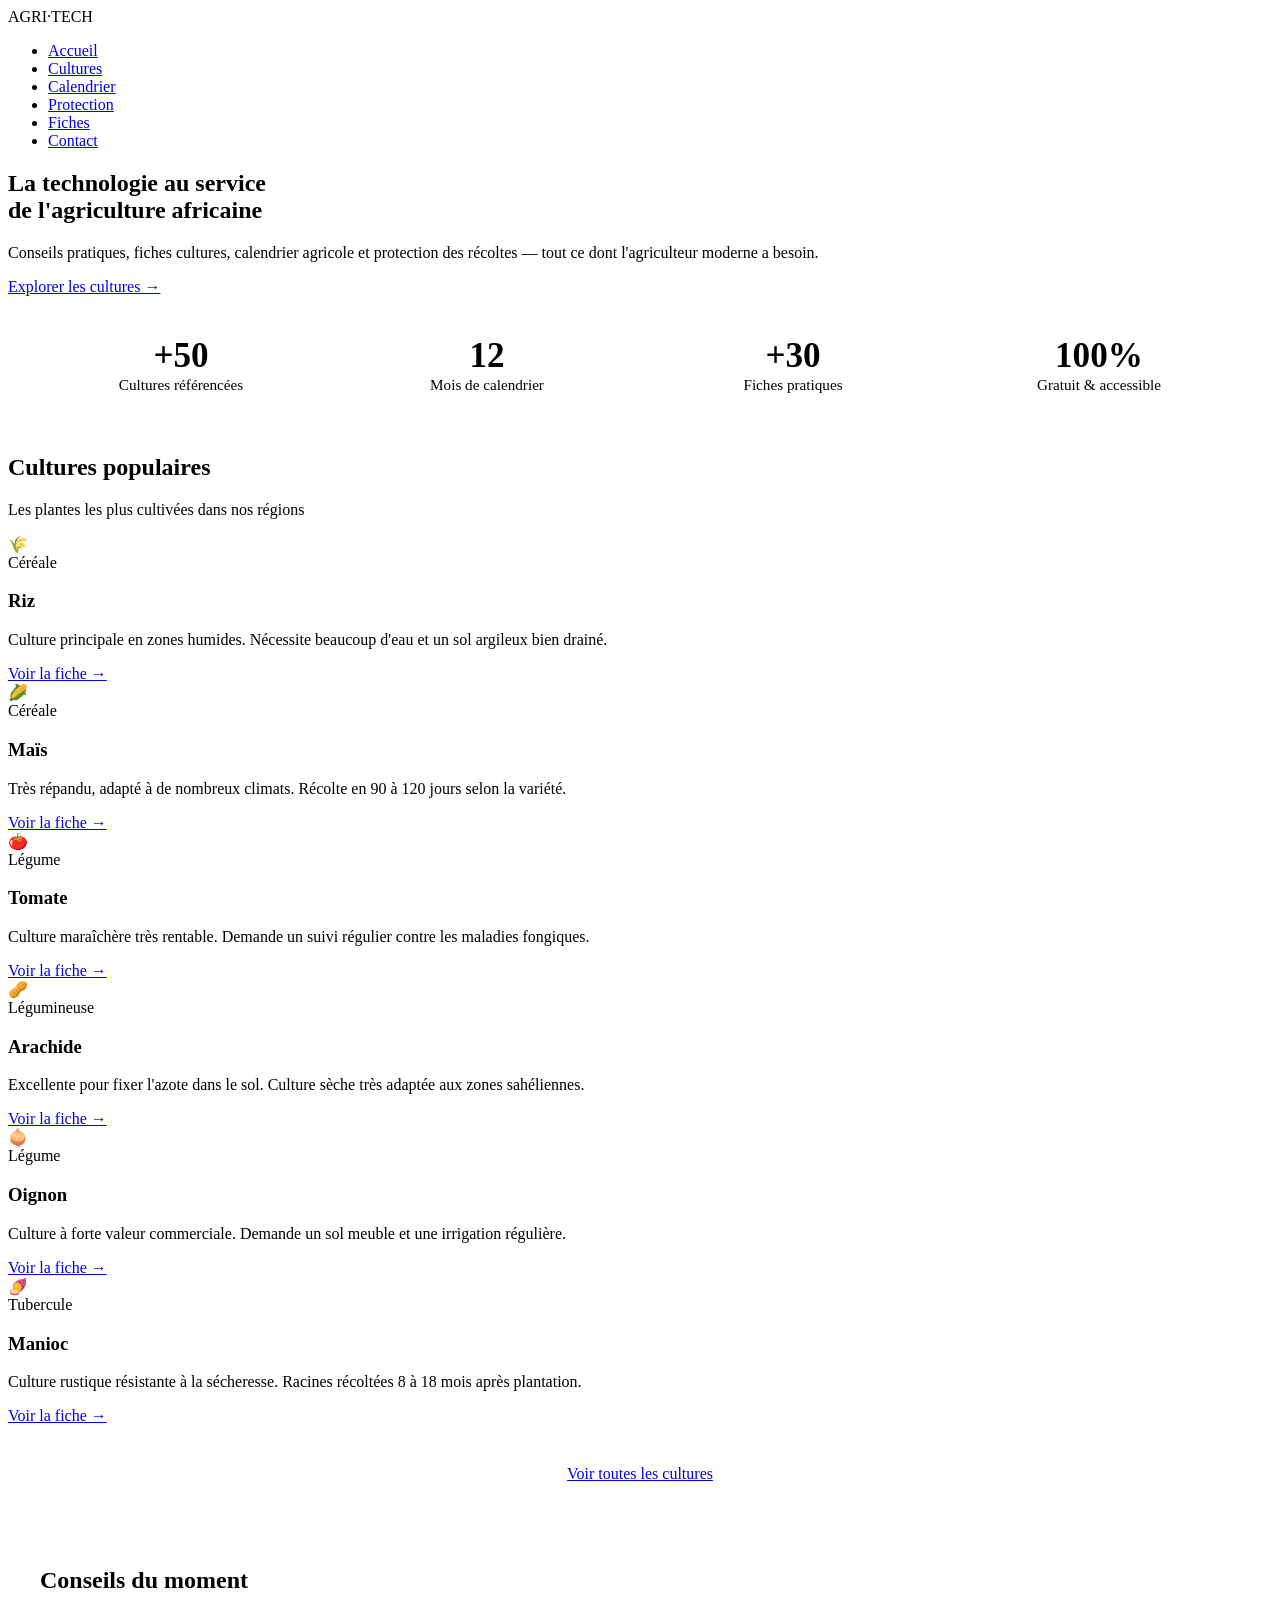
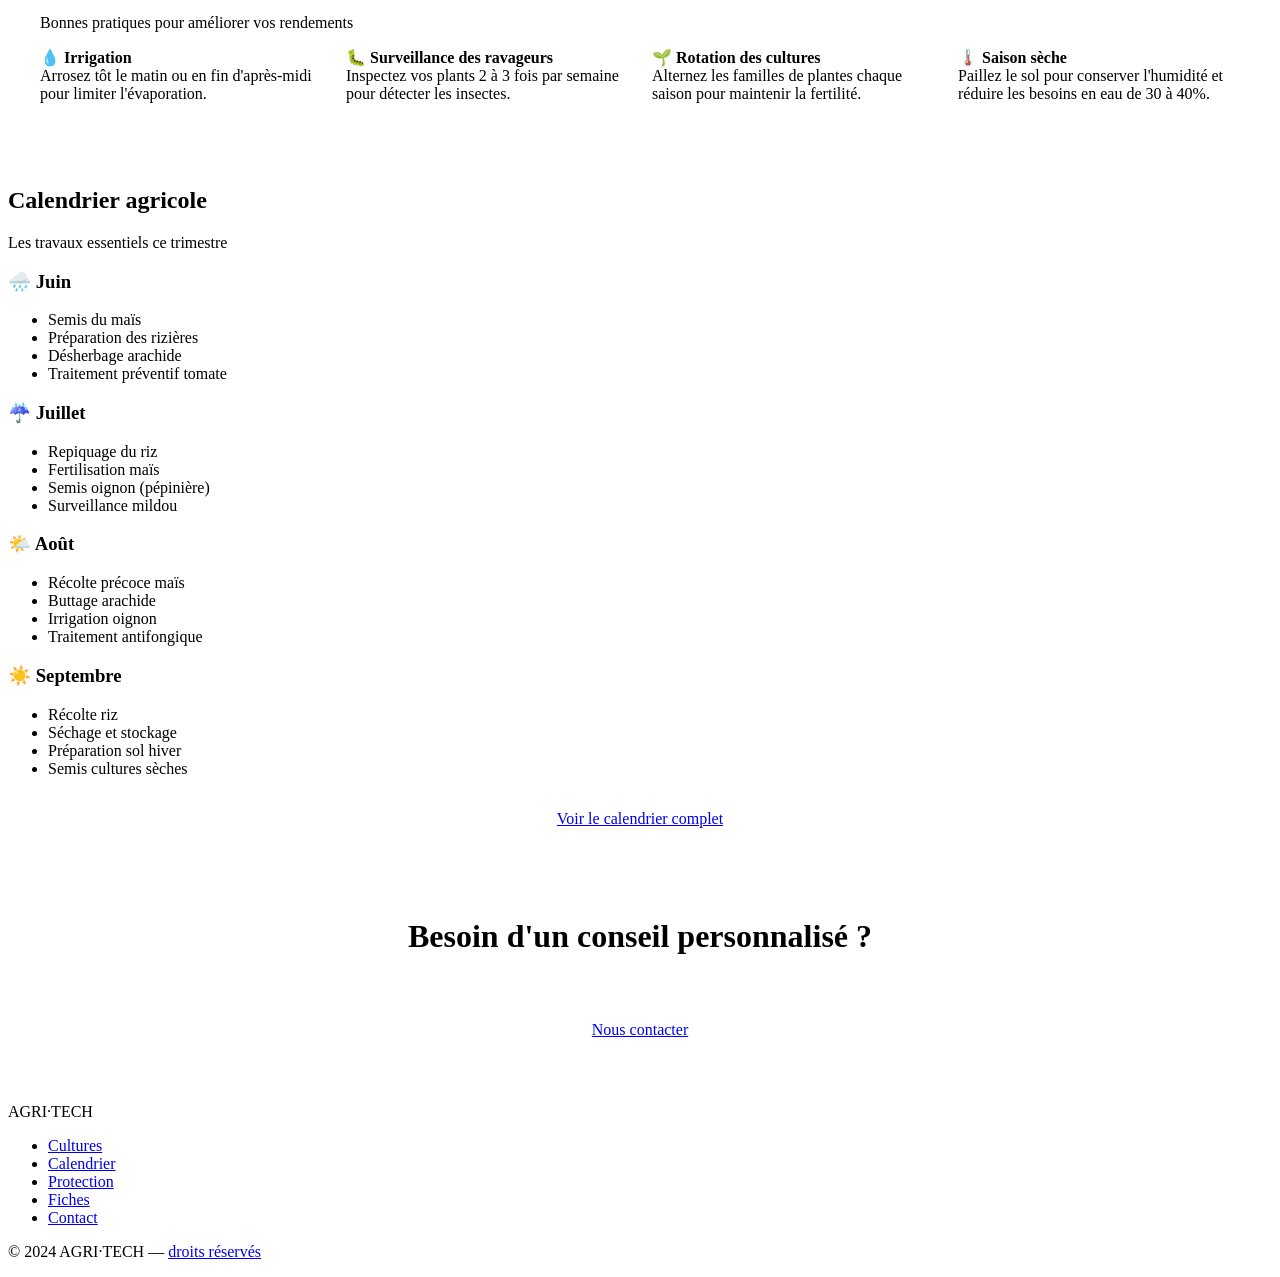
==== index.html @ 3f3b49d8 "Add files via upload" ====
<!DOCTYPE html>
<html lang="fr">
<head>
  <meta charset="UTF-8" />
  <meta name="viewport" content="width=device-width, initial-scale=1.0"/>
  <title>AGRI·TECH — Cultures, conseils et calendrier agricole</title>
  <link rel="stylesheet" href="css/style.css" />
</head>
<body>

  <!-- NAVBAR -->
  <nav class="navbar">
    <div class="logo">AGRI<span>·TECH</span></div>
    <ul class="nav-links">
      <li><a href="index.html" class="active">Accueil</a></li>
      <li><a href="cultures.html">Cultures</a></li>
      <li><a href="calendrier.html">Calendrier</a></li>
      <li><a href="protection.html">Protection</a></li>
      <li><a href="fiches.html">Fiches</a></li>
      
      <li><a href="contact.html">Contact</a></li>
    </ul>
    <div class="nav-toggle" onclick="toggleMenu()">
      <span></span><span></span><span></span>
    </div>
  </nav>

  <!-- HERO -->
  <section class="hero">
    <h1>La technologie au service<br><span>de l'agriculture africaine</span></h1>
    <p>Conseils pratiques, fiches cultures, calendrier agricole et protection des récoltes — tout ce dont l'agriculteur moderne a besoin.</p>
    <a href="cultures.html" class="btn-hero">Explorer les cultures →</a>
  </section>

  <!-- STATISTIQUES -->
  <section style="background: var(--blanc); padding: 2.5rem 2rem;">
    <div style="max-width:1200px; margin:0 auto; display:grid; grid-template-columns: repeat(auto-fit, minmax(180px,1fr)); gap:1.5rem; text-align:center;">
      <div>
        <div style="font-size:2.2rem; font-weight:800; color:var(--vert-moyen);">+50</div>
        <div style="color:var(--gris-texte); font-size:0.95rem;">Cultures référencées</div>
      </div>
      <div>
        <div style="font-size:2.2rem; font-weight:800; color:var(--vert-moyen);">12</div>
        <div style="color:var(--gris-texte); font-size:0.95rem;">Mois de calendrier</div>
      </div>
      <div>
        <div style="font-size:2.2rem; font-weight:800; color:var(--vert-moyen);">+30</div>
        <div style="color:var(--gris-texte); font-size:0.95rem;">Fiches pratiques</div>
      </div>
      <div>
        <div style="font-size:2.2rem; font-weight:800; color:var(--vert-moyen);">100%</div>
        <div style="color:var(--gris-texte); font-size:0.95rem;">Gratuit & accessible</div>
      </div>
    </div>
  </section>

  <!-- CULTURES POPULAIRES -->
  <section class="section">
    <h2 class="section-title">Cultures populaires</h2>
    <p class="section-subtitle">Les plantes les plus cultivées dans nos régions</p>
    <div class="cards-grid">
      <div class="card">
        <div class="card-img">🌾</div>
        <div class="card-body">
          <span class="card-tag">Céréale</span>
          <h3>Riz</h3>
          <p>Culture principale en zones humides. Nécessite beaucoup d'eau et un sol argileux bien drainé.</p>
          <a href="fiches.html" class="card-link">Voir la fiche →</a>
        </div>
      </div>
      <div class="card">
        <div class="card-img">🌽</div>
        <div class="card-body">
          <span class="card-tag">Céréale</span>
          <h3>Maïs</h3>
          <p>Très répandu, adapté à de nombreux climats. Récolte en 90 à 120 jours selon la variété.</p>
          <a href="fiches.html" class="card-link">Voir la fiche →</a>
        </div>
      </div>
      <div class="card">
        <div class="card-img">🍅</div>
        <div class="card-body">
          <span class="card-tag">Légume</span>
          <h3>Tomate</h3>
          <p>Culture maraîchère très rentable. Demande un suivi régulier contre les maladies fongiques.</p>
          <a href="fiches.html" class="card-link">Voir la fiche →</a>
        </div>
      </div>
      <div class="card">
        <div class="card-img">🥜</div>
        <div class="card-body">
          <span class="card-tag">Légumineuse</span>
          <h3>Arachide</h3>
          <p>Excellente pour fixer l'azote dans le sol. Culture sèche très adaptée aux zones sahéliennes.</p>
          <a href="fiches.html" class="card-link">Voir la fiche →</a>
        </div>
      </div>
      <div class="card">
        <div class="card-img">🧅</div>
        <div class="card-body">
          <span class="card-tag">Légume</span>
          <h3>Oignon</h3>
          <p>Culture à forte valeur commerciale. Demande un sol meuble et une irrigation régulière.</p>
          <a href="fiches.html" class="card-link">Voir la fiche →</a>
        </div>
      </div>
      <div class="card">
        <div class="card-img">🍠</div>
        <div class="card-body">
          <span class="card-tag">Tubercule</span>
          <h3>Manioc</h3>
          <p>Culture rustique résistante à la sécheresse. Racines récoltées 8 à 18 mois après plantation.</p>
          <a href="fiches.html" class="card-link">Voir la fiche →</a>
        </div>
      </div>
    </div>
    <div style="text-align:center; margin-top:2.5rem;">
      <a href="cultures.html" class="btn btn-primary">Voir toutes les cultures</a>
    </div>
  </section>

  <!-- CONSEILS -->
  <section style="background: var(--vert-pale); padding: 4rem 2rem;">
    <div style="max-width:1200px; margin:0 auto;">
      <h2 class="section-title">Conseils du moment</h2>
      <p class="section-subtitle">Bonnes pratiques pour améliorer vos rendements</p>
      <div style="display:grid; grid-template-columns: repeat(auto-fit, minmax(280px,1fr)); gap:1.5rem;">
        <div class="info-box"><strong>💧 Irrigation</strong><br>Arrosez tôt le matin ou en fin d'après-midi pour limiter l'évaporation.</div>
        <div class="info-box"><strong>🐛 Surveillance des ravageurs</strong><br>Inspectez vos plants 2 à 3 fois par semaine pour détecter les insectes.</div>
        <div class="info-box"><strong>🌱 Rotation des cultures</strong><br>Alternez les familles de plantes chaque saison pour maintenir la fertilité.</div>
        <div class="info-box"><strong>🌡️ Saison sèche</strong><br>Paillez le sol pour conserver l'humidité et réduire les besoins en eau de 30 à 40%.</div>
      </div>
    </div>
  </section>

  <!-- CALENDRIER APERÇU -->
  <section class="section">
    <h2 class="section-title">Calendrier agricole</h2>
    <p class="section-subtitle">Les travaux essentiels ce trimestre</p>
    <div class="calendrier-grid">
      <div class="mois-card"><h3>🌧️ Juin</h3><ul><li>Semis du maïs</li><li>Préparation des rizières</li><li>Désherbage arachide</li><li>Traitement préventif tomate</li></ul></div>
      <div class="mois-card"><h3>☔ Juillet</h3><ul><li>Repiquage du riz</li><li>Fertilisation maïs</li><li>Semis oignon (pépinière)</li><li>Surveillance mildou</li></ul></div>
      <div class="mois-card"><h3>🌤️ Août</h3><ul><li>Récolte précoce maïs</li><li>Buttage arachide</li><li>Irrigation oignon</li><li>Traitement antifongique</li></ul></div>
      <div class="mois-card"><h3>☀️ Septembre</h3><ul><li>Récolte riz</li><li>Séchage et stockage</li><li>Préparation sol hiver</li><li>Semis cultures sèches</li></ul></div>
    </div>
    <div style="text-align:center; margin-top:2rem;">
      <a href="calendrier.html" class="btn btn-outline">Voir le calendrier complet</a>
    </div>
  </section>

  <!-- CTA -->
  <section style="background: var(--vert-fonce); color:var(--blanc); text-align:center; padding:4rem 2rem;">
    <h2 style="font-size:2rem; margin-bottom:1rem;">Besoin d'un conseil personnalisé ?</h2>
    <p style="max-width:500px; margin:0 auto 2rem; color:rgba(255,255,255,0.8);">Notre équipe répond à toutes vos questions agricoles.</p>
    <a href="contact.html" class="btn-hero">Nous contacter</a>
  </section>

  <!-- FOOTER -->
  <footer>
    <div class="footer-logo">AGRI<span>·TECH</span></div>
    <ul class="footer-links">
      <li><a href="cultures.html">Cultures</a></li>
      <li><a href="calendrier.html">Calendrier</a></li>
      <li><a href="protection.html">Protection</a></li>
      <li><a href="fiches.html">Fiches</a></li>
      
      <li><a href="contact.html">Contact</a></li>
    </ul>
   <p>© 2024 AGRI·TECH — <a href="https://portfolio-website-lime-iota-41.vercel.app/">  droits réservés  </p></a>
  </footer>

  <script src="js/main.js"></script>
</body>
</html>
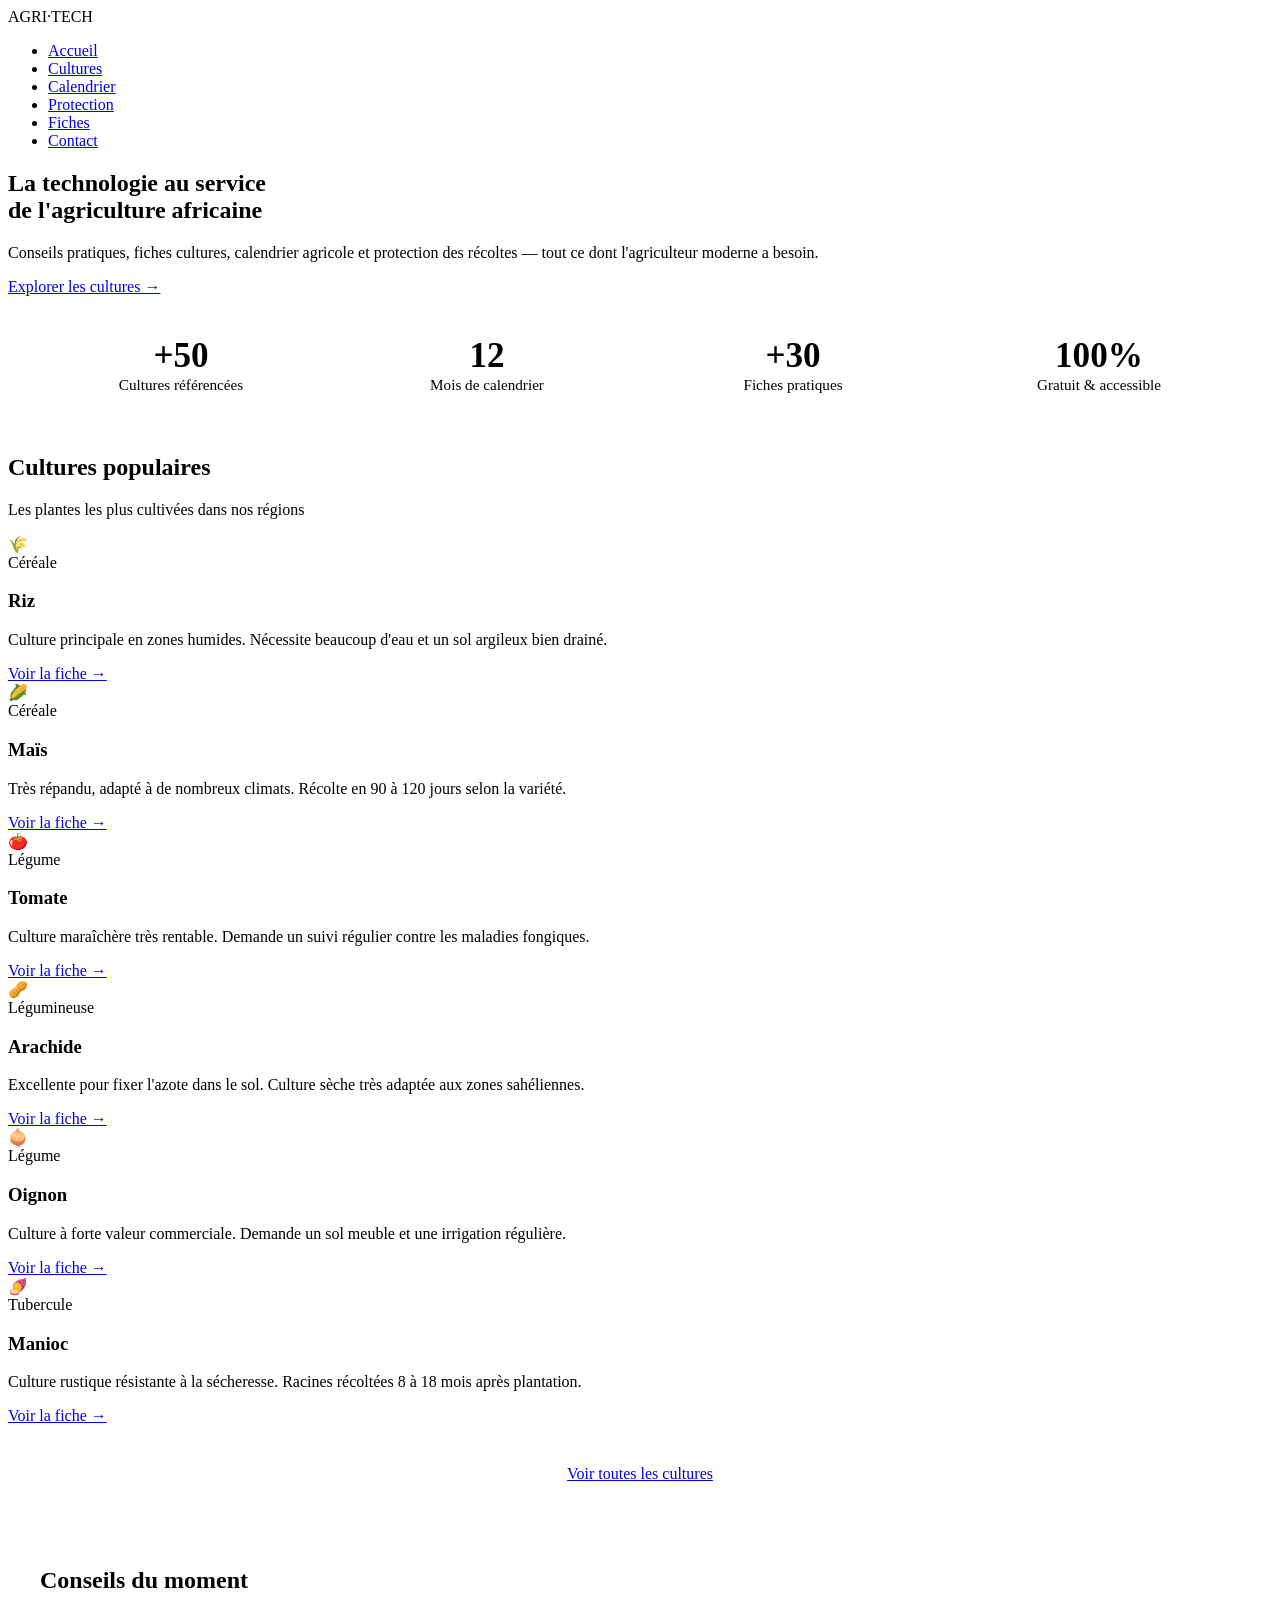
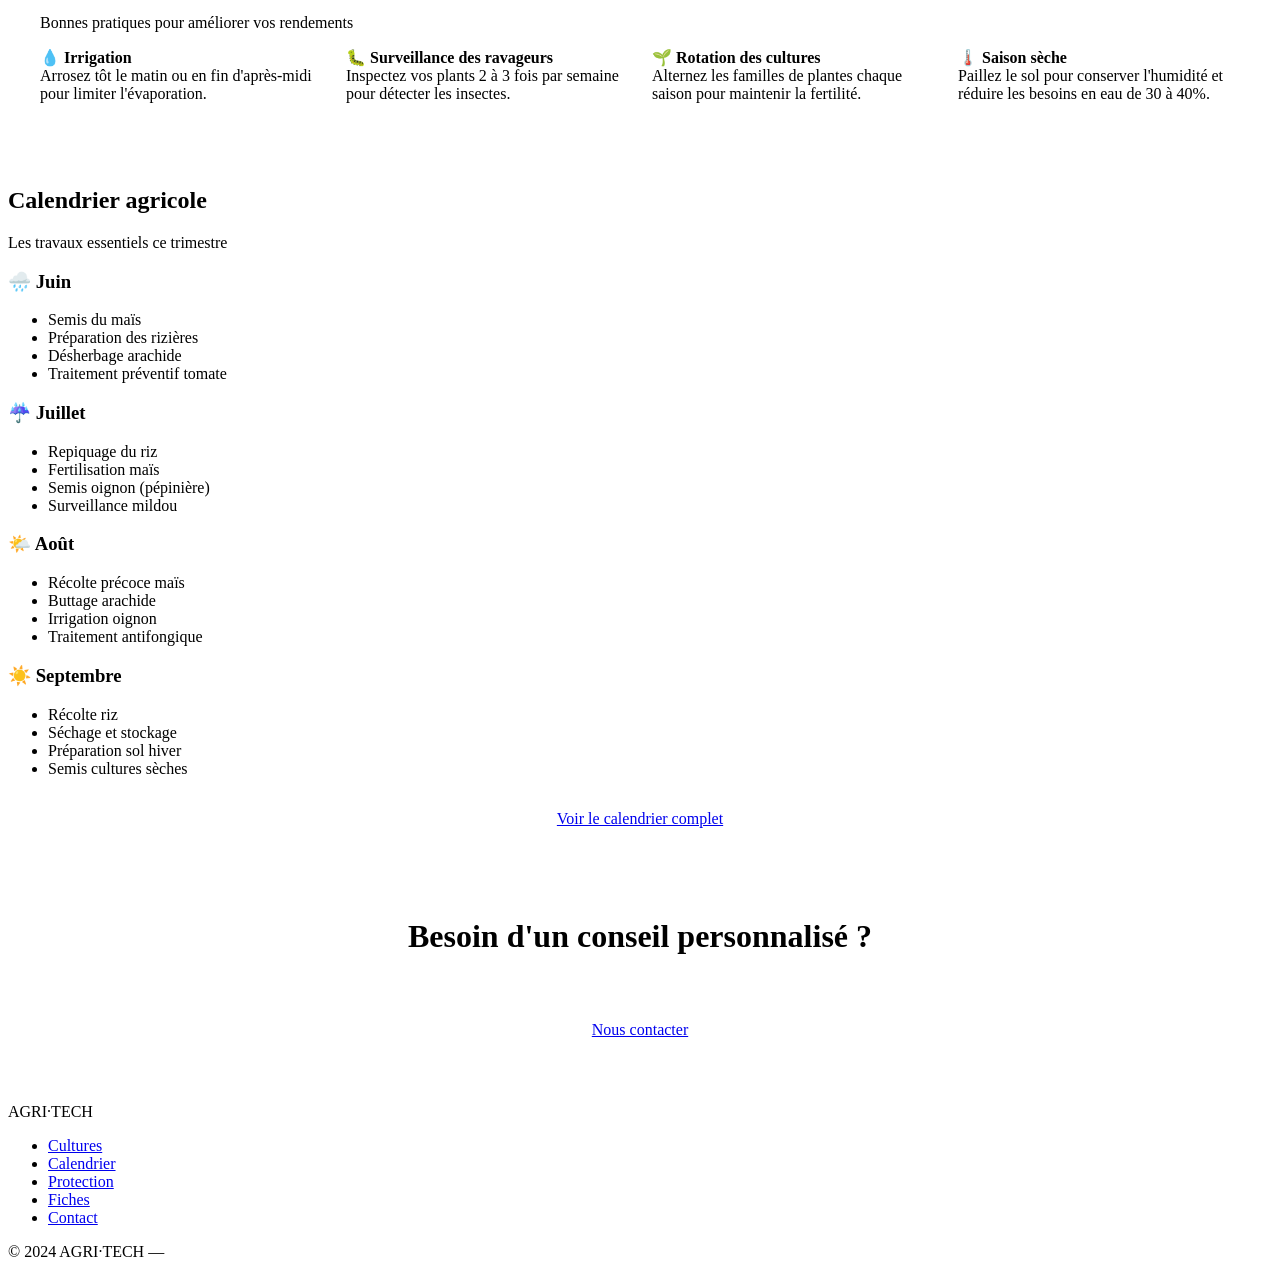
==== commit eff5e7fa: "Update index.html" ====
--- a/index.html
+++ b/index.html
@@ -166,9 +166,9 @@
       
       <li><a href="contact.html">Contact</a></li>
     </ul>
-   <p>© 2024 AGRI·TECH — <a href="https://portfolio-website-lime-iota-41.vercel.app/">  droits réservés  </p></a>
+   <p>© 2024 AGRI·TECH — <a href="https://portfoli  droits réservés  </p></a>
   </footer>
 
   <script src="js/main.js"></script>
 </body>
-</html>+</html>
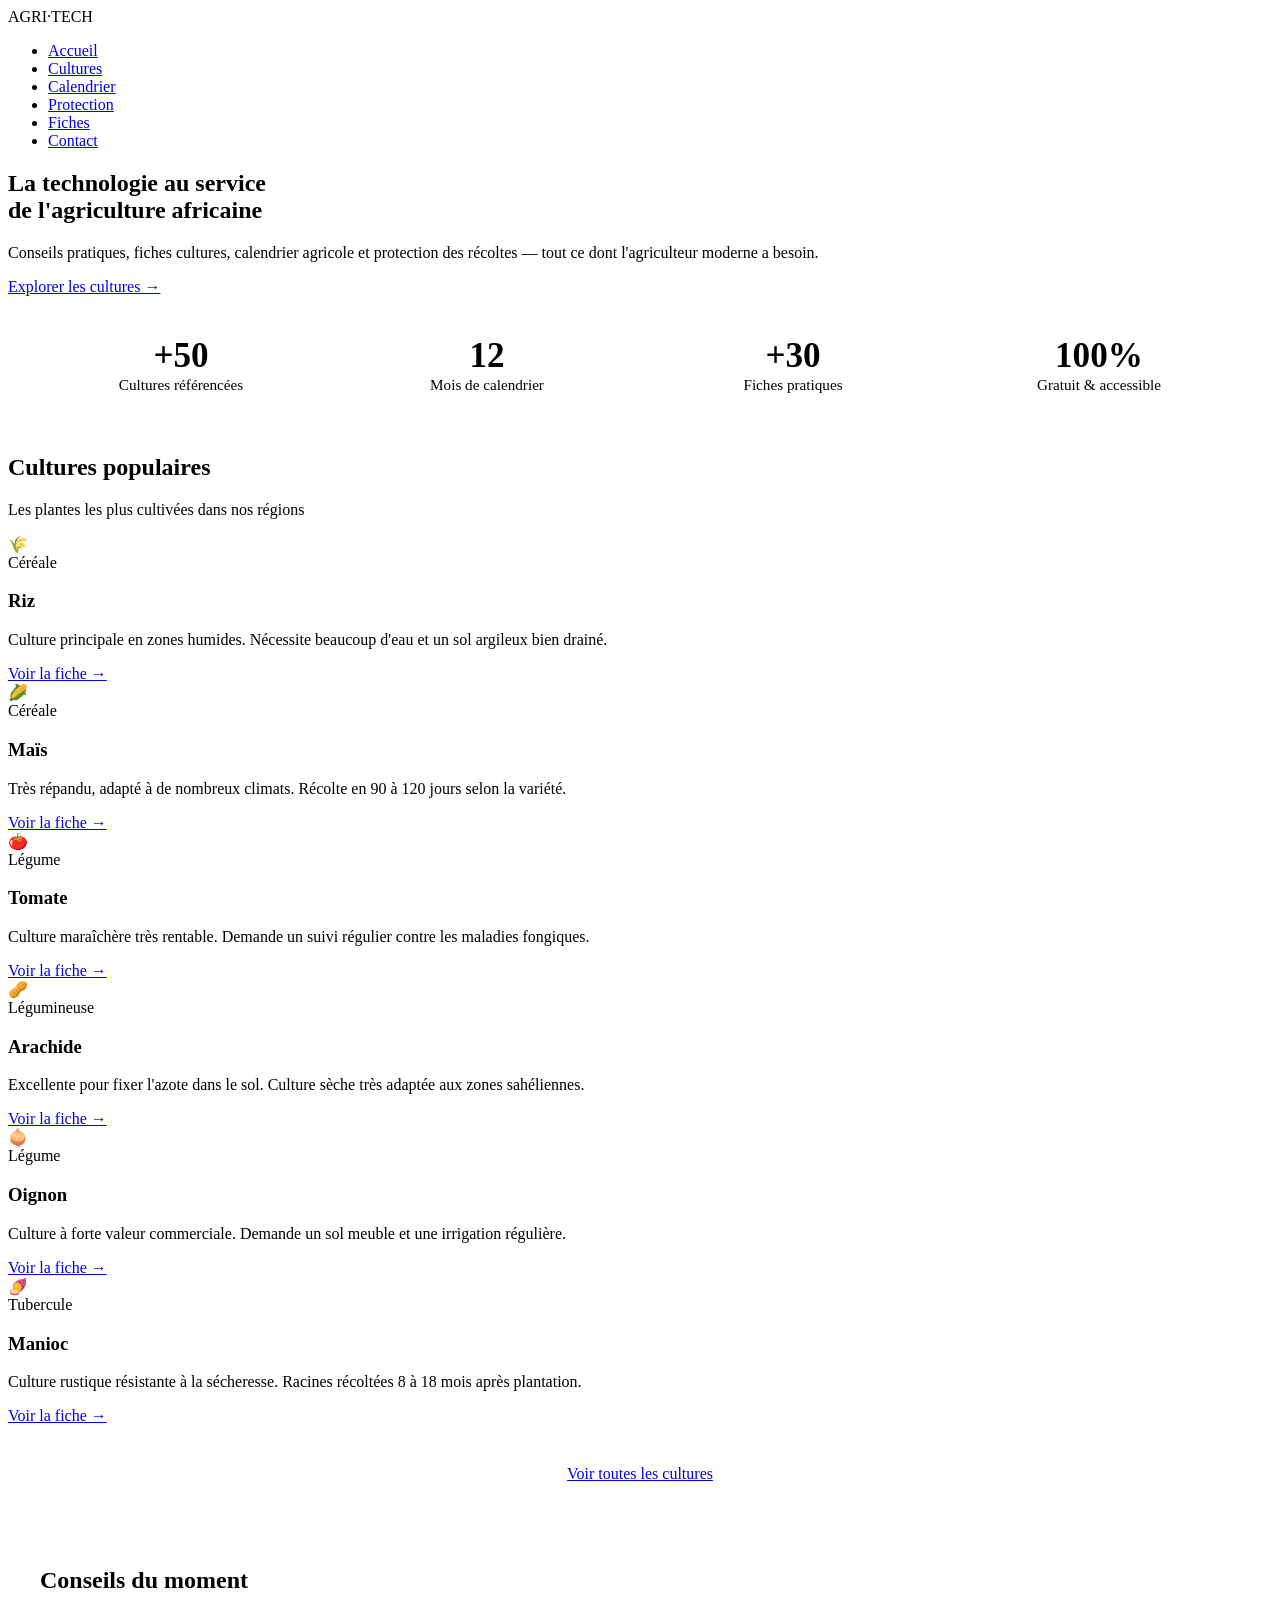
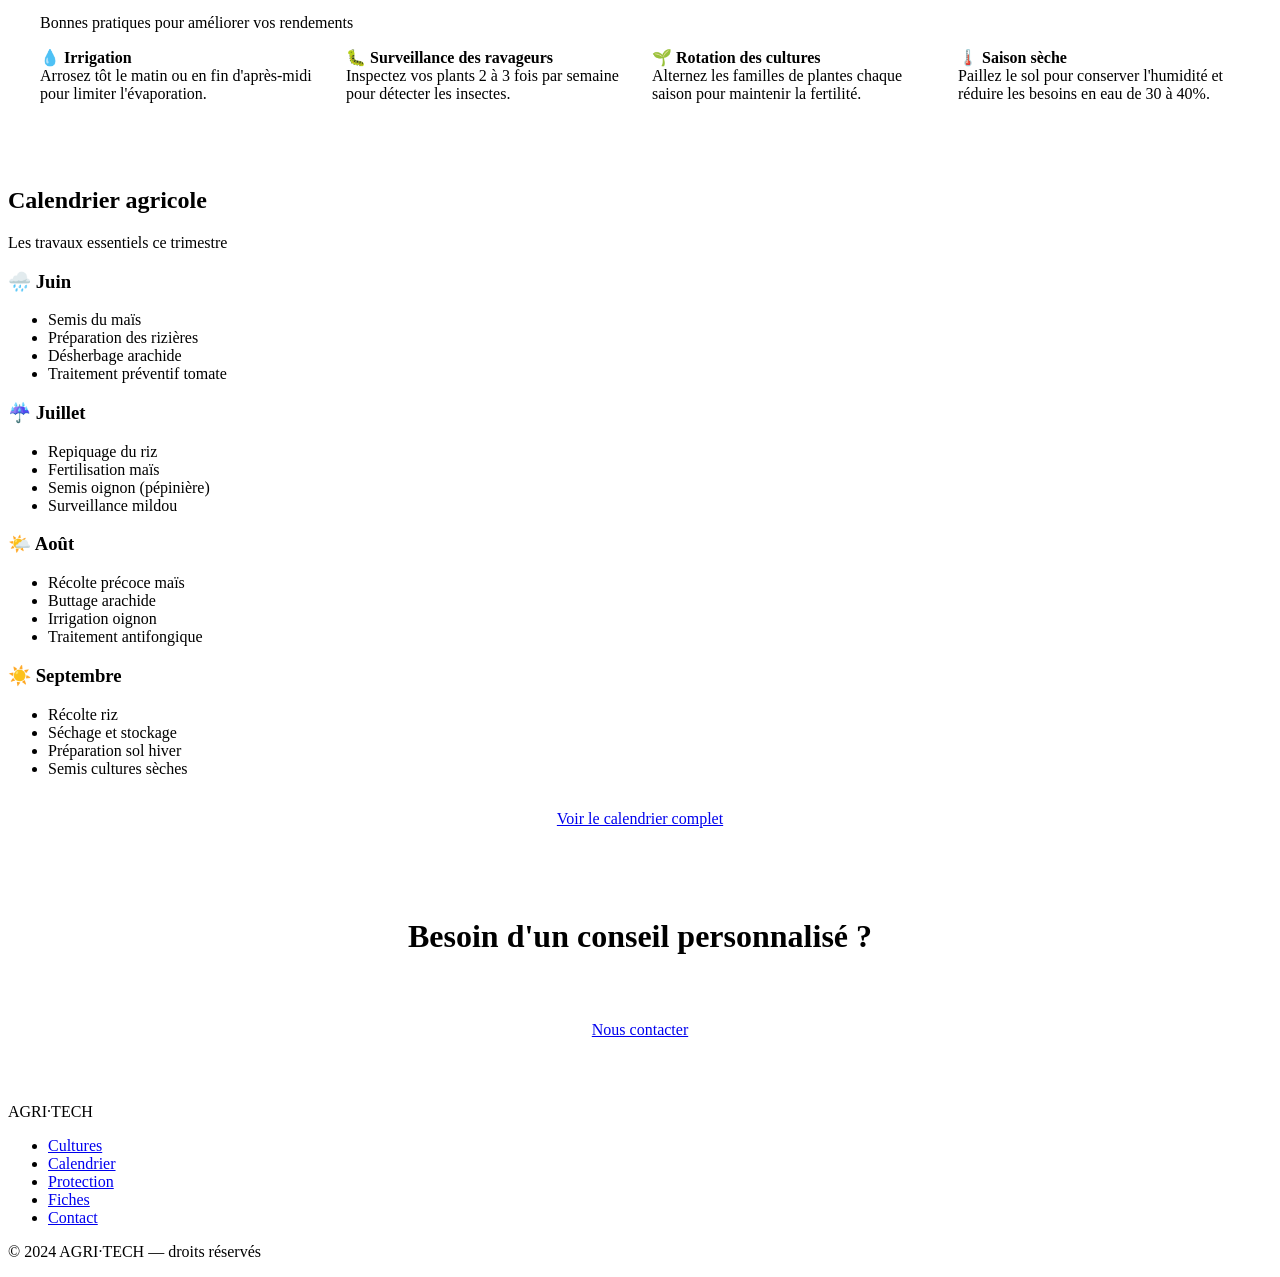
==== commit 22516c48: "Update index.html" ====
--- a/index.html
+++ b/index.html
@@ -166,7 +166,7 @@
       
       <li><a href="contact.html">Contact</a></li>
     </ul>
-   <p>© 2024 AGRI·TECH — <a href="https://portfoli  droits réservés  </p></a>
+   <p>© 2024 AGRI·TECH — droits réservés  </p></a>
   </footer>
 
   <script src="js/main.js"></script>
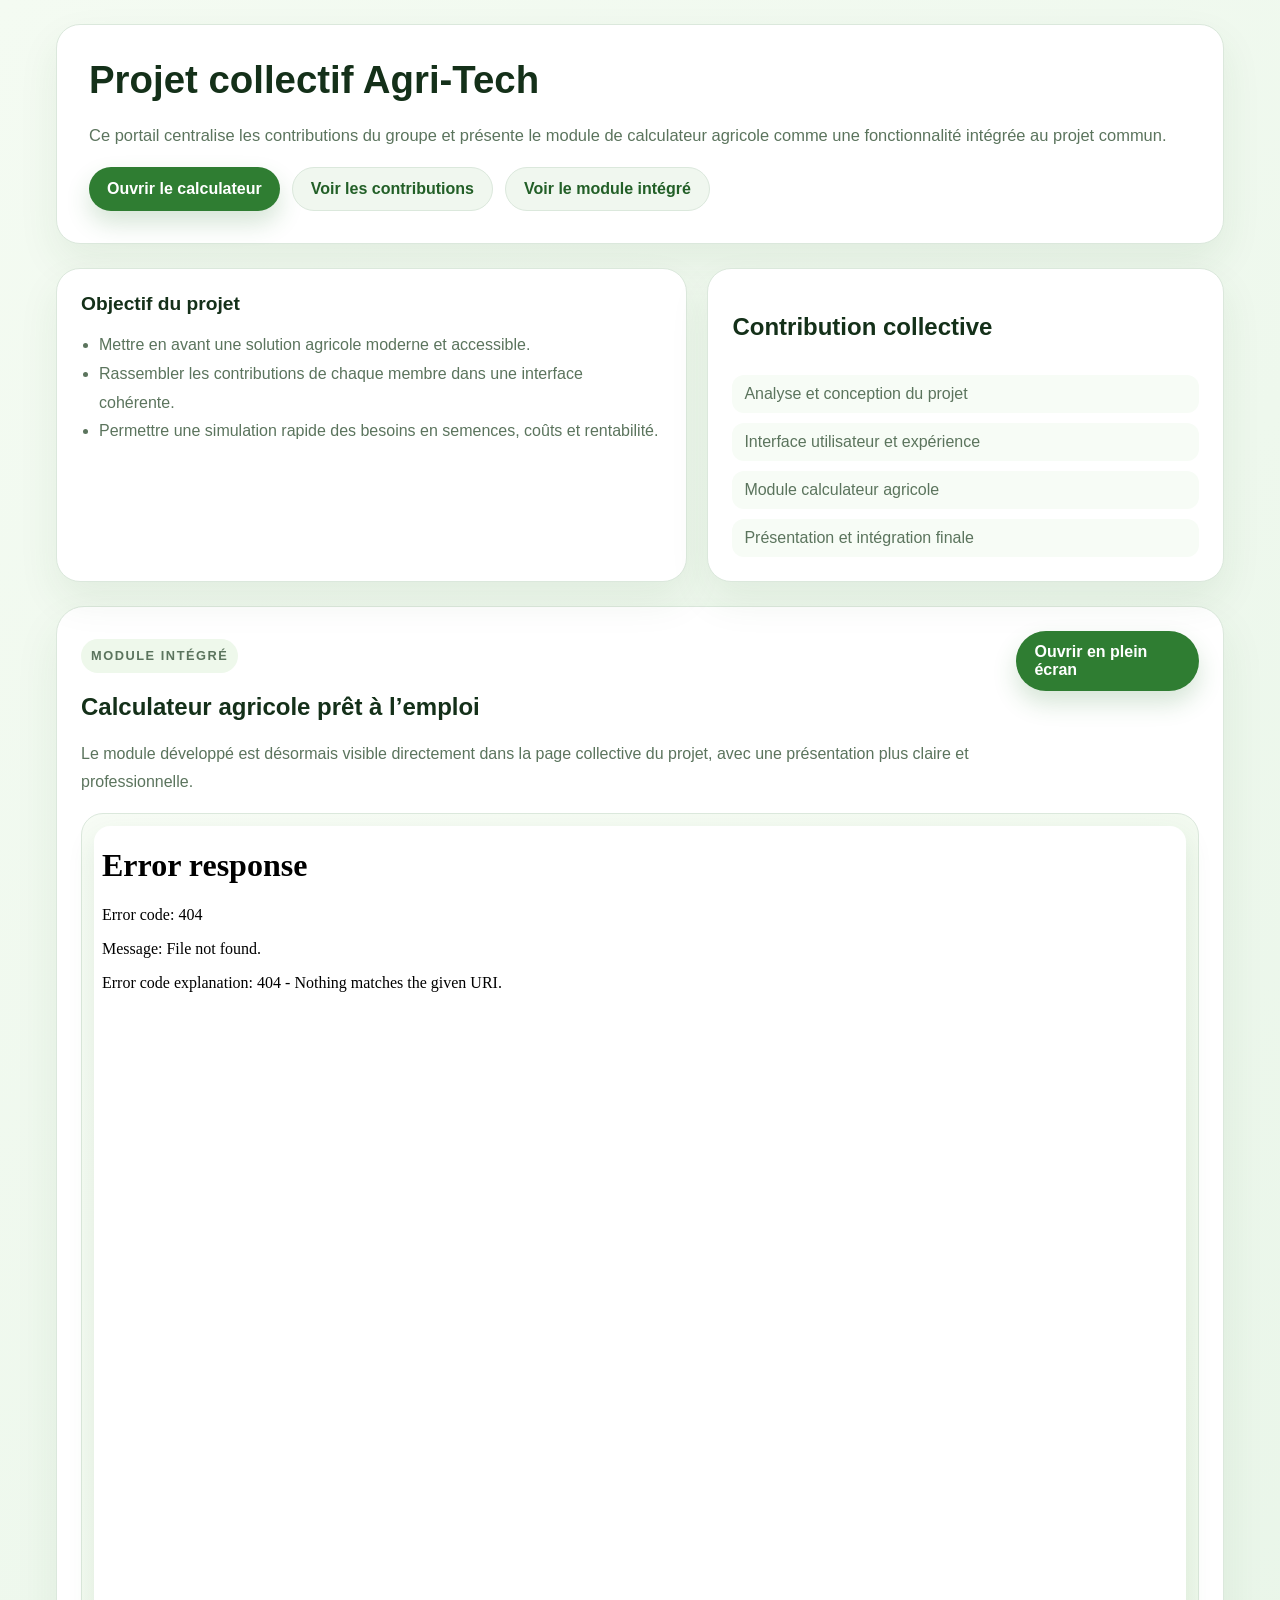
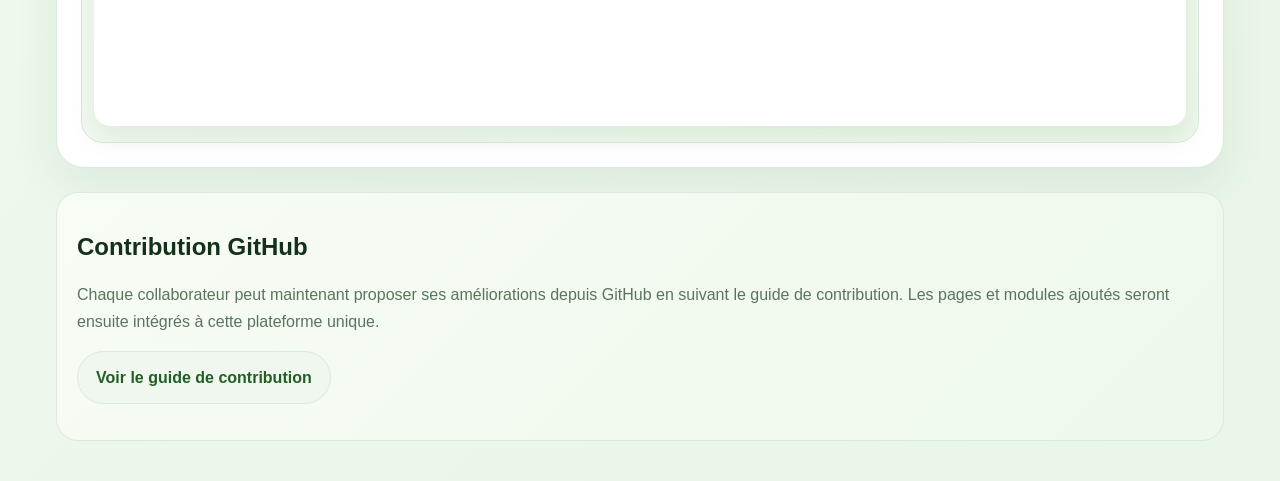
==== commit bd03a5c8: "Mon message décrivant les changements" ====
--- a/index.html
+++ b/index.html
@@ -1,174 +1,244 @@
-<!DOCTYPE html>
-<html lang="fr">
-<head>
-  <meta charset="UTF-8" />
-  <meta name="viewport" content="width=device-width, initial-scale=1.0"/>
-  <title>AGRI·TECH — Cultures, conseils et calendrier agricole</title>
-  <link rel="stylesheet" href="css/style.css" />
-</head>
-<body>
-
-  <!-- NAVBAR -->
-  <nav class="navbar">
-    <div class="logo">AGRI<span>·TECH</span></div>
-    <ul class="nav-links">
-      <li><a href="index.html" class="active">Accueil</a></li>
-      <li><a href="cultures.html">Cultures</a></li>
-      <li><a href="calendrier.html">Calendrier</a></li>
-      <li><a href="protection.html">Protection</a></li>
-      <li><a href="fiches.html">Fiches</a></li>
-      
-      <li><a href="contact.html">Contact</a></li>
-    </ul>
-    <div class="nav-toggle" onclick="toggleMenu()">
-      <span></span><span></span><span></span>
-    </div>
-  </nav>
-
-  <!-- HERO -->
-  <section class="hero">
-    <h1>La technologie au service<br><span>de l'agriculture africaine</span></h1>
-    <p>Conseils pratiques, fiches cultures, calendrier agricole et protection des récoltes — tout ce dont l'agriculteur moderne a besoin.</p>
-    <a href="cultures.html" class="btn-hero">Explorer les cultures →</a>
-  </section>
-
-  <!-- STATISTIQUES -->
-  <section style="background: var(--blanc); padding: 2.5rem 2rem;">
-    <div style="max-width:1200px; margin:0 auto; display:grid; grid-template-columns: repeat(auto-fit, minmax(180px,1fr)); gap:1.5rem; text-align:center;">
-      <div>
-        <div style="font-size:2.2rem; font-weight:800; color:var(--vert-moyen);">+50</div>
-        <div style="color:var(--gris-texte); font-size:0.95rem;">Cultures référencées</div>
-      </div>
-      <div>
-        <div style="font-size:2.2rem; font-weight:800; color:var(--vert-moyen);">12</div>
-        <div style="color:var(--gris-texte); font-size:0.95rem;">Mois de calendrier</div>
-      </div>
-      <div>
-        <div style="font-size:2.2rem; font-weight:800; color:var(--vert-moyen);">+30</div>
-        <div style="color:var(--gris-texte); font-size:0.95rem;">Fiches pratiques</div>
-      </div>
-      <div>
-        <div style="font-size:2.2rem; font-weight:800; color:var(--vert-moyen);">100%</div>
-        <div style="color:var(--gris-texte); font-size:0.95rem;">Gratuit & accessible</div>
-      </div>
-    </div>
-  </section>
-
-  <!-- CULTURES POPULAIRES -->
-  <section class="section">
-    <h2 class="section-title">Cultures populaires</h2>
-    <p class="section-subtitle">Les plantes les plus cultivées dans nos régions</p>
-    <div class="cards-grid">
-      <div class="card">
-        <div class="card-img">🌾</div>
-        <div class="card-body">
-          <span class="card-tag">Céréale</span>
-          <h3>Riz</h3>
-          <p>Culture principale en zones humides. Nécessite beaucoup d'eau et un sol argileux bien drainé.</p>
-          <a href="fiches.html" class="card-link">Voir la fiche →</a>
-        </div>
-      </div>
-      <div class="card">
-        <div class="card-img">🌽</div>
-        <div class="card-body">
-          <span class="card-tag">Céréale</span>
-          <h3>Maïs</h3>
-          <p>Très répandu, adapté à de nombreux climats. Récolte en 90 à 120 jours selon la variété.</p>
-          <a href="fiches.html" class="card-link">Voir la fiche →</a>
-        </div>
-      </div>
-      <div class="card">
-        <div class="card-img">🍅</div>
-        <div class="card-body">
-          <span class="card-tag">Légume</span>
-          <h3>Tomate</h3>
-          <p>Culture maraîchère très rentable. Demande un suivi régulier contre les maladies fongiques.</p>
-          <a href="fiches.html" class="card-link">Voir la fiche →</a>
-        </div>
-      </div>
-      <div class="card">
-        <div class="card-img">🥜</div>
-        <div class="card-body">
-          <span class="card-tag">Légumineuse</span>
-          <h3>Arachide</h3>
-          <p>Excellente pour fixer l'azote dans le sol. Culture sèche très adaptée aux zones sahéliennes.</p>
-          <a href="fiches.html" class="card-link">Voir la fiche →</a>
-        </div>
-      </div>
-      <div class="card">
-        <div class="card-img">🧅</div>
-        <div class="card-body">
-          <span class="card-tag">Légume</span>
-          <h3>Oignon</h3>
-          <p>Culture à forte valeur commerciale. Demande un sol meuble et une irrigation régulière.</p>
-          <a href="fiches.html" class="card-link">Voir la fiche →</a>
-        </div>
-      </div>
-      <div class="card">
-        <div class="card-img">🍠</div>
-        <div class="card-body">
-          <span class="card-tag">Tubercule</span>
-          <h3>Manioc</h3>
-          <p>Culture rustique résistante à la sécheresse. Racines récoltées 8 à 18 mois après plantation.</p>
-          <a href="fiches.html" class="card-link">Voir la fiche →</a>
-        </div>
-      </div>
-    </div>
-    <div style="text-align:center; margin-top:2.5rem;">
-      <a href="cultures.html" class="btn btn-primary">Voir toutes les cultures</a>
-    </div>
-  </section>
-
-  <!-- CONSEILS -->
-  <section style="background: var(--vert-pale); padding: 4rem 2rem;">
-    <div style="max-width:1200px; margin:0 auto;">
-      <h2 class="section-title">Conseils du moment</h2>
-      <p class="section-subtitle">Bonnes pratiques pour améliorer vos rendements</p>
-      <div style="display:grid; grid-template-columns: repeat(auto-fit, minmax(280px,1fr)); gap:1.5rem;">
-        <div class="info-box"><strong>💧 Irrigation</strong><br>Arrosez tôt le matin ou en fin d'après-midi pour limiter l'évaporation.</div>
-        <div class="info-box"><strong>🐛 Surveillance des ravageurs</strong><br>Inspectez vos plants 2 à 3 fois par semaine pour détecter les insectes.</div>
-        <div class="info-box"><strong>🌱 Rotation des cultures</strong><br>Alternez les familles de plantes chaque saison pour maintenir la fertilité.</div>
-        <div class="info-box"><strong>🌡️ Saison sèche</strong><br>Paillez le sol pour conserver l'humidité et réduire les besoins en eau de 30 à 40%.</div>
-      </div>
-    </div>
-  </section>
-
-  <!-- CALENDRIER APERÇU -->
-  <section class="section">
-    <h2 class="section-title">Calendrier agricole</h2>
-    <p class="section-subtitle">Les travaux essentiels ce trimestre</p>
-    <div class="calendrier-grid">
-      <div class="mois-card"><h3>🌧️ Juin</h3><ul><li>Semis du maïs</li><li>Préparation des rizières</li><li>Désherbage arachide</li><li>Traitement préventif tomate</li></ul></div>
-      <div class="mois-card"><h3>☔ Juillet</h3><ul><li>Repiquage du riz</li><li>Fertilisation maïs</li><li>Semis oignon (pépinière)</li><li>Surveillance mildou</li></ul></div>
-      <div class="mois-card"><h3>🌤️ Août</h3><ul><li>Récolte précoce maïs</li><li>Buttage arachide</li><li>Irrigation oignon</li><li>Traitement antifongique</li></ul></div>
-      <div class="mois-card"><h3>☀️ Septembre</h3><ul><li>Récolte riz</li><li>Séchage et stockage</li><li>Préparation sol hiver</li><li>Semis cultures sèches</li></ul></div>
-    </div>
-    <div style="text-align:center; margin-top:2rem;">
-      <a href="calendrier.html" class="btn btn-outline">Voir le calendrier complet</a>
-    </div>
-  </section>
-
-  <!-- CTA -->
-  <section style="background: var(--vert-fonce); color:var(--blanc); text-align:center; padding:4rem 2rem;">
-    <h2 style="font-size:2rem; margin-bottom:1rem;">Besoin d'un conseil personnalisé ?</h2>
-    <p style="max-width:500px; margin:0 auto 2rem; color:rgba(255,255,255,0.8);">Notre équipe répond à toutes vos questions agricoles.</p>
-    <a href="contact.html" class="btn-hero">Nous contacter</a>
-  </section>
-
-  <!-- FOOTER -->
-  <footer>
-    <div class="footer-logo">AGRI<span>·TECH</span></div>
-    <ul class="footer-links">
-      <li><a href="cultures.html">Cultures</a></li>
-      <li><a href="calendrier.html">Calendrier</a></li>
-      <li><a href="protection.html">Protection</a></li>
-      <li><a href="fiches.html">Fiches</a></li>
-      
-      <li><a href="contact.html">Contact</a></li>
-    </ul>
-   <p>© 2024 AGRI·TECH — droits réservés  </p></a>
-  </footer>
-
-  <script src="js/main.js"></script>
-</body>
-</html>
+<!DOCTYPE html>
+<html lang="fr">
+<head>
+    <meta charset="UTF-8">
+    <meta name="viewport" content="width=device-width, initial-scale=1.0">
+    <title>Projet collectif Agri-Tech</title>
+    <style>
+        :root {
+            color-scheme: light;
+            --bg: #f4fbf2;
+            --card: #ffffff;
+            --text: #143019;
+            --muted: #5b745d;
+            --primary: #2f7d32;
+            --primary-dark: #225f27;
+            --border: #dbe8dc;
+        }
+
+        * { box-sizing: border-box; }
+        body {
+            margin: 0;
+            font-family: "Segoe UI", Tahoma, Geneva, Verdana, sans-serif;
+            background: linear-gradient(135deg, #f4fbf2 0%, #e8f5e8 100%);
+            color: var(--text);
+        }
+        .page {
+            max-width: 1200px;
+            margin: 0 auto;
+            padding: 24px 16px 40px;
+        }
+        .hero, .panel, .team-card {
+            background: var(--card);
+            border: 1px solid var(--border);
+            border-radius: 24px;
+            box-shadow: 0 18px 40px rgba(34, 95, 39, 0.08);
+        }
+        .hero {
+            padding: clamp(20px, 3vw, 32px);
+            display: grid;
+            gap: 18px;
+        }
+        .hero h1 {
+            margin: 0;
+            font-size: clamp(1.8rem, 3vw, 2.6rem);
+            line-height: 1.2;
+        }
+        .hero p {
+            margin: 0;
+            color: var(--muted);
+            font-size: 1.03rem;
+            line-height: 1.7;
+        }
+        .actions {
+            display: flex;
+            flex-wrap: wrap;
+            gap: 12px;
+        }
+        .btn {
+            display: inline-flex;
+            align-items: center;
+            justify-content: center;
+            padding: 12px 18px;
+            border-radius: 999px;
+            text-decoration: none;
+            font-weight: 700;
+            transition: transform 0.2s ease, box-shadow 0.2s ease;
+            min-height: 44px;
+        }
+        .btn:hover { transform: translateY(-1px); }
+        .btn-primary {
+            background: var(--primary);
+            color: white;
+            box-shadow: 0 12px 24px rgba(47, 125, 50, 0.2);
+        }
+        .btn-secondary {
+            background: #f0f7ef;
+            color: var(--primary-dark);
+            border: 1px solid var(--border);
+        }
+        .grid {
+            margin-top: 24px;
+            display: grid;
+            gap: 20px;
+            grid-template-columns: 1.1fr 0.9fr;
+        }
+        .panel {
+            padding: clamp(18px, 3vw, 24px);
+        }
+        .panel h2 {
+            margin-top: 0;
+            font-size: 1.2rem;
+        }
+        .checklist {
+            padding-left: 18px;
+            color: var(--muted);
+            line-height: 1.8;
+        }
+        .team-card {
+            padding: clamp(18px, 3vw, 24px);
+            display: grid;
+            gap: 14px;
+        }
+        .team-list {
+            display: grid;
+            gap: 10px;
+            margin: 0;
+            padding: 0;
+            list-style: none;
+        }
+        .team-list li {
+            padding: 10px 12px;
+            border-radius: 12px;
+            background: #f7fcf6;
+            color: var(--muted);
+        }
+        .embed-card {
+            margin-top: 24px;
+            background: var(--card);
+            border: 1px solid var(--border);
+            border-radius: 28px;
+            padding: clamp(16px, 3vw, 24px);
+            box-shadow: 0 20px 45px rgba(34, 95, 39, 0.08);
+        }
+        .collab-card {
+            margin-top: 24px;
+            padding: 20px;
+            border-radius: 22px;
+            background: linear-gradient(135deg, #f7fcf5 0%, #eef8eb 100%);
+            border: 1px solid var(--border);
+        }
+        .collab-card p {
+            color: var(--muted);
+            line-height: 1.7;
+        }
+        .embed-header {
+            display: flex;
+            justify-content: space-between;
+            align-items: flex-start;
+            gap: 16px;
+            margin-bottom: 18px;
+        }
+        .eyebrow {
+            display: inline-block;
+            margin: 0 0 8px;
+            padding: 6px 10px;
+            border-radius: 999px;
+            background: #eef8eb;
+            color: var(--primary-dark);
+            font-size: 0.8rem;
+            font-weight: 700;
+            letter-spacing: 0.12em;
+            text-transform: uppercase;
+        }
+        .embed-header p {
+            margin: 8px 0 0;
+            color: var(--muted);
+            line-height: 1.7;
+        }
+        .embed-frame-shell {
+            padding: 12px;
+            border: 1px solid var(--border);
+            border-radius: 22px;
+            background: linear-gradient(135deg, #f7fcf5 0%, #eef8eb 100%);
+        }
+        iframe {
+            width: 100%;
+            min-height: 900px;
+            border: 0;
+            border-radius: 16px;
+            background: white;
+            box-shadow: 0 12px 28px rgba(34, 95, 39, 0.10);
+        }
+        @media (max-width: 900px) {
+            .page { padding: 16px 12px 28px; }
+            .grid { grid-template-columns: 1fr; }
+            .hero { padding: 18px; }
+            .actions { flex-direction: column; }
+            .btn { width: 100%; }
+            .embed-header { flex-direction: column; }
+            iframe { min-height: 780px; }
+        }
+        @media (max-width: 600px) {
+            body { font-size: 15px; }
+            .hero h1 { font-size: 1.6rem; }
+            .hero p, .embed-header p { font-size: 0.95rem; }
+            .embed-card { border-radius: 20px; }
+            iframe { min-height: 720px; }
+        }
+    </style>
+</head>
+<body>
+    <main class="page">
+        <section class="hero">
+            <h1>Projet collectif Agri-Tech</h1>
+            <p>Ce portail centralise les contributions du groupe et présente le module de calculateur agricole comme une fonctionnalité intégrée au projet commun.</p>
+            <div class="actions">
+                <a class="btn btn-primary" href="Agri-Tech/calculator.html">Ouvrir le calculateur</a>
+                <a class="btn btn-secondary" href="collaborateurs.html">Voir les contributions</a>
+                <a class="btn btn-secondary" href="#calculator-section">Voir le module intégré</a>
+            </div>
+        </section>
+
+        <section class="grid">
+            <div class="panel">
+                <h2>Objectif du projet</h2>
+                <ul class="checklist">
+                    <li>Mettre en avant une solution agricole moderne et accessible.</li>
+                    <li>Rassembler les contributions de chaque membre dans une interface cohérente.</li>
+                    <li>Permettre une simulation rapide des besoins en semences, coûts et rentabilité.</li>
+                </ul>
+            </div>
+            <div class="team-card">
+                <h2>Contribution collective</h2>
+                <ul class="team-list">
+                    <li>Analyse et conception du projet</li>
+                    <li>Interface utilisateur et expérience</li>
+                    <li>Module calculateur agricole</li>
+                    <li>Présentation et intégration finale</li>
+                </ul>
+            </div>
+        </section>
+
+        <section id="calculator-section" class="embed-card">
+            <div class="embed-header">
+                <div>
+                    <p class="eyebrow">Module intégré</p>
+                    <h2>Calculateur agricole prêt à l’emploi</h2>
+                    <p>Le module développé est désormais visible directement dans la page collective du projet, avec une présentation plus claire et professionnelle.</p>
+                </div>
+                <a class="btn btn-primary" href="Agri-Tech/calculator.html" target="_blank" rel="noopener noreferrer">Ouvrir en plein écran</a>
+            </div>
+            <div class="embed-frame-shell">
+                <iframe src="Agri-Tech/calculator.html" title="Calculateur agricole intégré au projet collectif"></iframe>
+            </div>
+        </section>
+
+        <section class="collab-card">
+            <h2>Contribution GitHub</h2>
+            <p>Chaque collaborateur peut maintenant proposer ses améliorations depuis GitHub en suivant le guide de contribution. Les pages et modules ajoutés seront ensuite intégrés à cette plateforme unique.</p>
+            <p><a class="btn btn-secondary" href="CONTRIBUTING.md">Voir le guide de contribution</a></p>
+        </section>
+    </main>
+</body>
+</html>
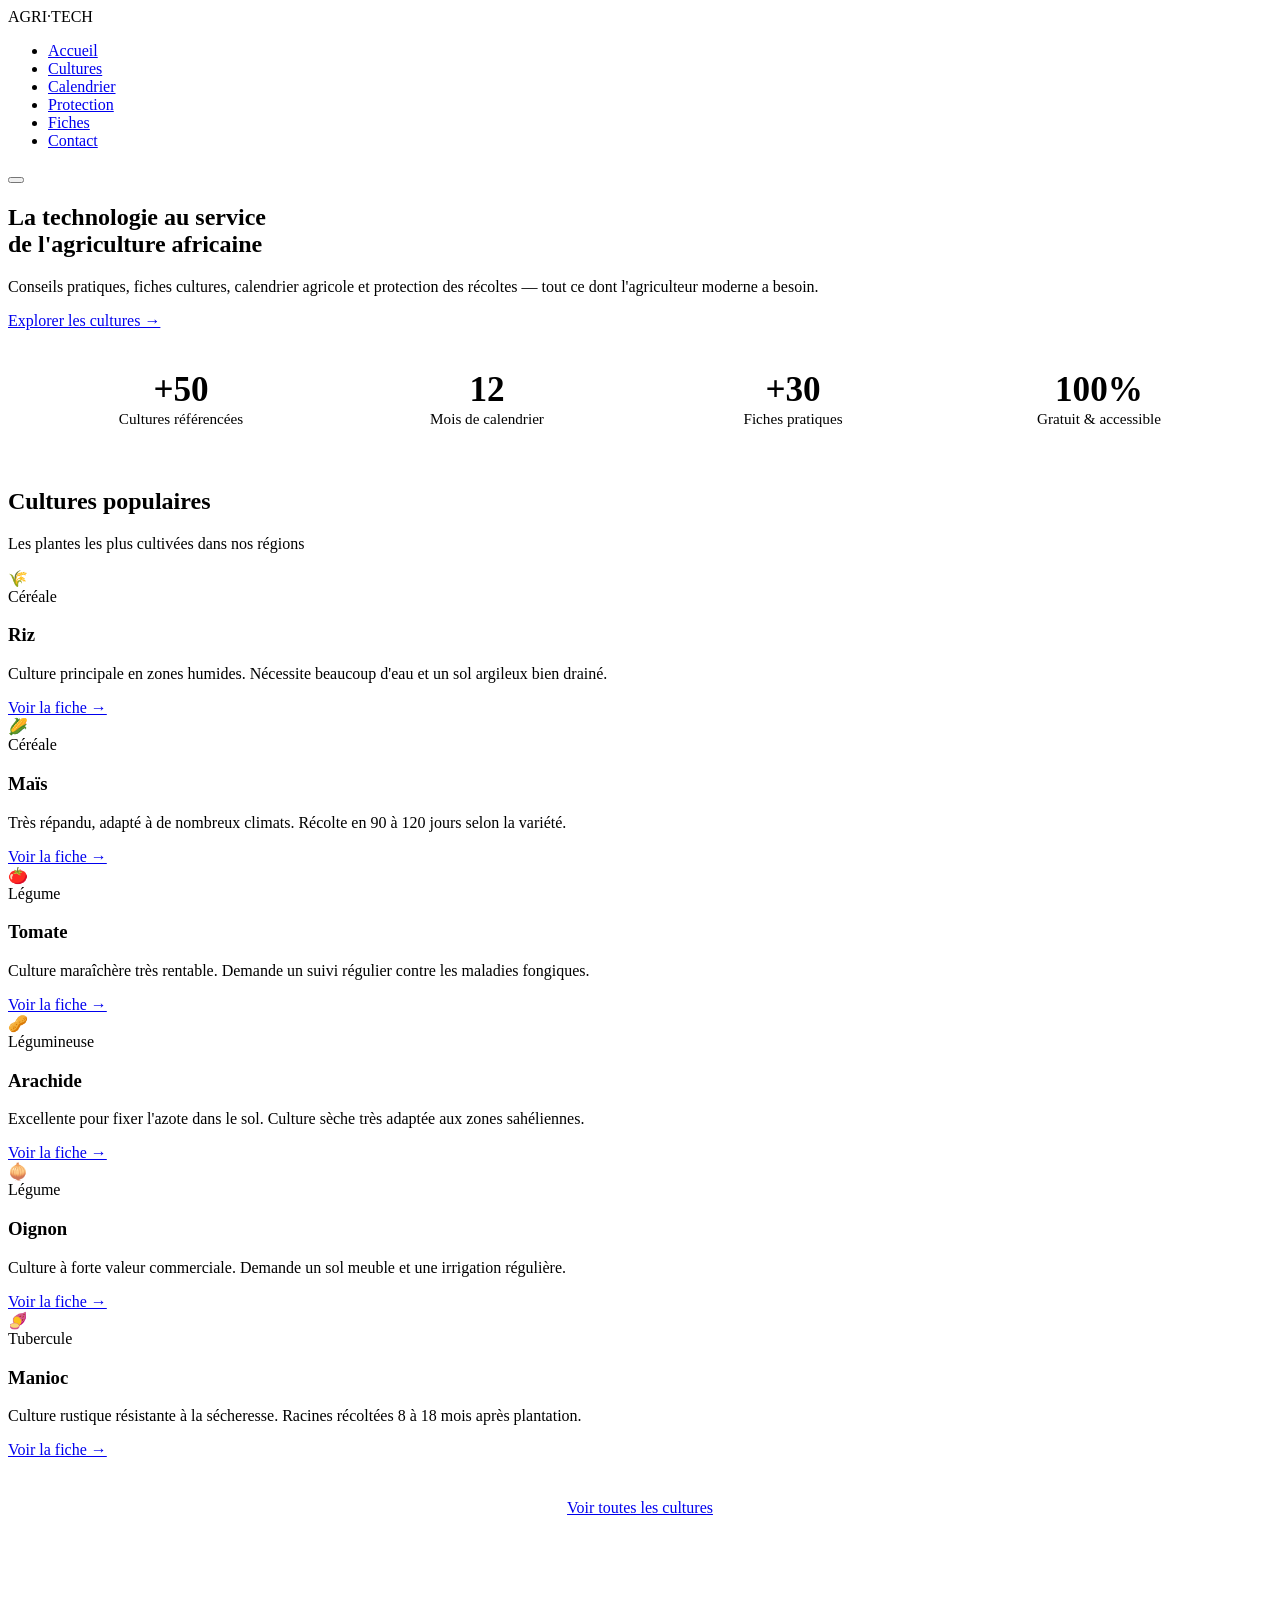
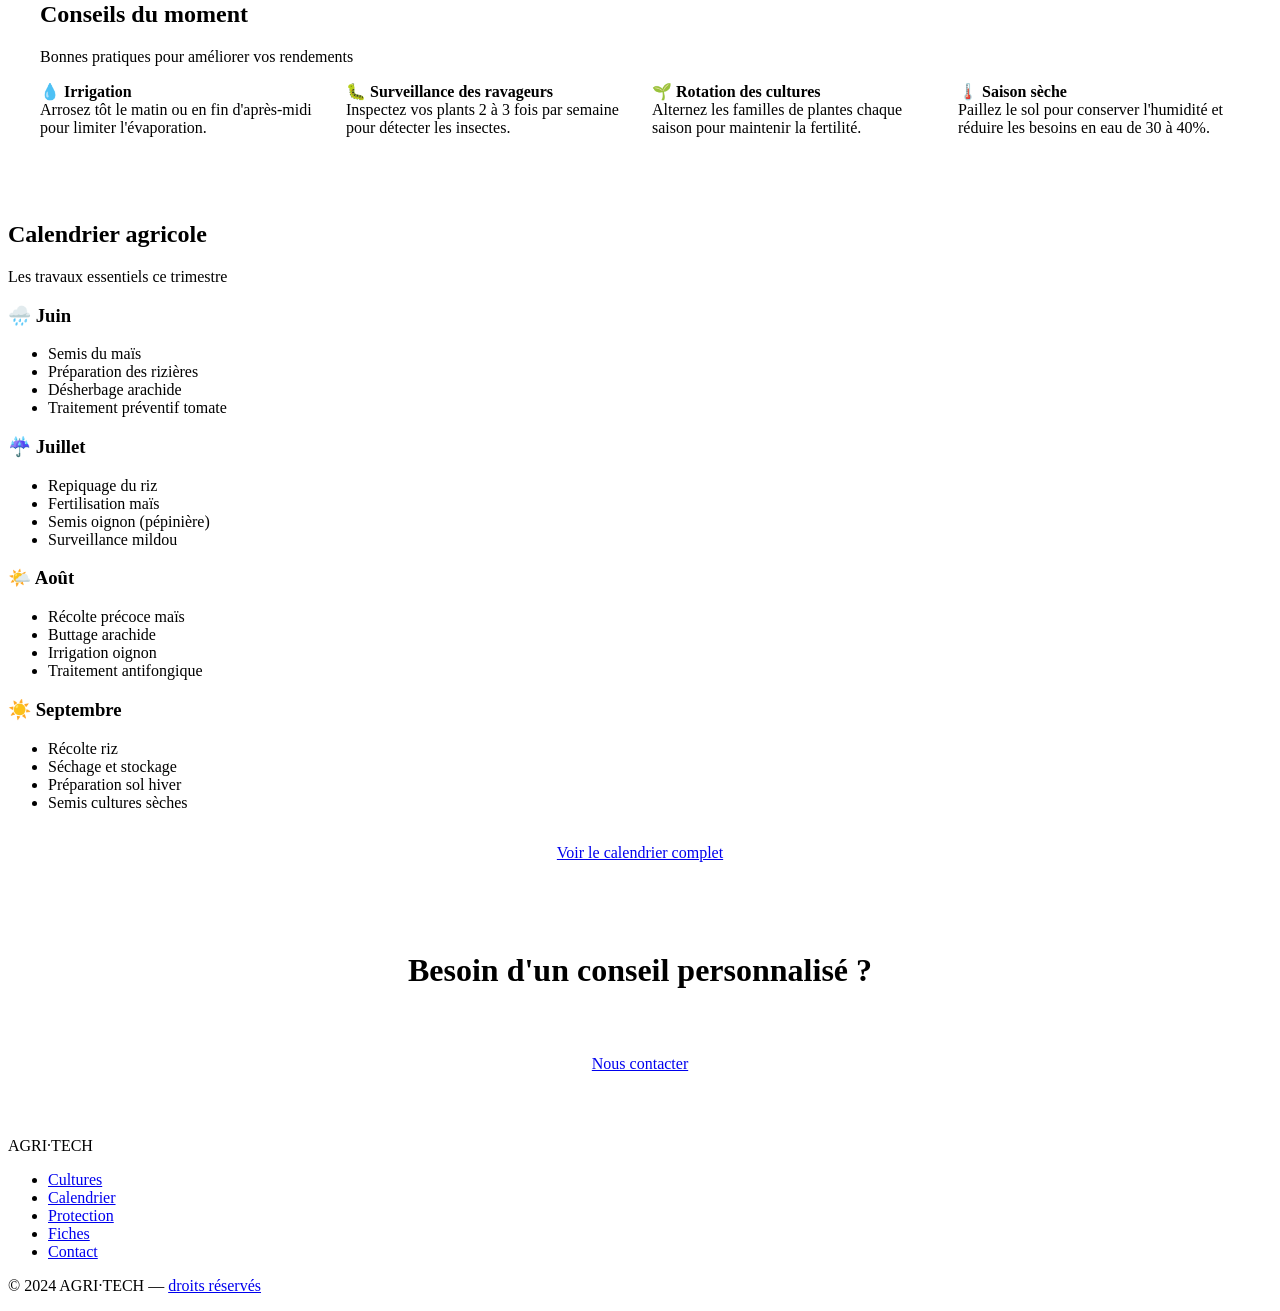
==== commit 31276e9e: "Resolve index.html merge conflict by keeping the complete Agri-Tech homepage" ====
--- a/index.html
+++ b/index.html
@@ -1,244 +1,174 @@
 <!DOCTYPE html>
 <html lang="fr">
 <head>
-    <meta charset="UTF-8">
-    <meta name="viewport" content="width=device-width, initial-scale=1.0">
-    <title>Projet collectif Agri-Tech</title>
-    <style>
-        :root {
-            color-scheme: light;
-            --bg: #f4fbf2;
-            --card: #ffffff;
-            --text: #143019;
-            --muted: #5b745d;
-            --primary: #2f7d32;
-            --primary-dark: #225f27;
-            --border: #dbe8dc;
-        }
-
-        * { box-sizing: border-box; }
-        body {
-            margin: 0;
-            font-family: "Segoe UI", Tahoma, Geneva, Verdana, sans-serif;
-            background: linear-gradient(135deg, #f4fbf2 0%, #e8f5e8 100%);
-            color: var(--text);
-        }
-        .page {
-            max-width: 1200px;
-            margin: 0 auto;
-            padding: 24px 16px 40px;
-        }
-        .hero, .panel, .team-card {
-            background: var(--card);
-            border: 1px solid var(--border);
-            border-radius: 24px;
-            box-shadow: 0 18px 40px rgba(34, 95, 39, 0.08);
-        }
-        .hero {
-            padding: clamp(20px, 3vw, 32px);
-            display: grid;
-            gap: 18px;
-        }
-        .hero h1 {
-            margin: 0;
-            font-size: clamp(1.8rem, 3vw, 2.6rem);
-            line-height: 1.2;
-        }
-        .hero p {
-            margin: 0;
-            color: var(--muted);
-            font-size: 1.03rem;
-            line-height: 1.7;
-        }
-        .actions {
-            display: flex;
-            flex-wrap: wrap;
-            gap: 12px;
-        }
-        .btn {
-            display: inline-flex;
-            align-items: center;
-            justify-content: center;
-            padding: 12px 18px;
-            border-radius: 999px;
-            text-decoration: none;
-            font-weight: 700;
-            transition: transform 0.2s ease, box-shadow 0.2s ease;
-            min-height: 44px;
-        }
-        .btn:hover { transform: translateY(-1px); }
-        .btn-primary {
-            background: var(--primary);
-            color: white;
-            box-shadow: 0 12px 24px rgba(47, 125, 50, 0.2);
-        }
-        .btn-secondary {
-            background: #f0f7ef;
-            color: var(--primary-dark);
-            border: 1px solid var(--border);
-        }
-        .grid {
-            margin-top: 24px;
-            display: grid;
-            gap: 20px;
-            grid-template-columns: 1.1fr 0.9fr;
-        }
-        .panel {
-            padding: clamp(18px, 3vw, 24px);
-        }
-        .panel h2 {
-            margin-top: 0;
-            font-size: 1.2rem;
-        }
-        .checklist {
-            padding-left: 18px;
-            color: var(--muted);
-            line-height: 1.8;
-        }
-        .team-card {
-            padding: clamp(18px, 3vw, 24px);
-            display: grid;
-            gap: 14px;
-        }
-        .team-list {
-            display: grid;
-            gap: 10px;
-            margin: 0;
-            padding: 0;
-            list-style: none;
-        }
-        .team-list li {
-            padding: 10px 12px;
-            border-radius: 12px;
-            background: #f7fcf6;
-            color: var(--muted);
-        }
-        .embed-card {
-            margin-top: 24px;
-            background: var(--card);
-            border: 1px solid var(--border);
-            border-radius: 28px;
-            padding: clamp(16px, 3vw, 24px);
-            box-shadow: 0 20px 45px rgba(34, 95, 39, 0.08);
-        }
-        .collab-card {
-            margin-top: 24px;
-            padding: 20px;
-            border-radius: 22px;
-            background: linear-gradient(135deg, #f7fcf5 0%, #eef8eb 100%);
-            border: 1px solid var(--border);
-        }
-        .collab-card p {
-            color: var(--muted);
-            line-height: 1.7;
-        }
-        .embed-header {
-            display: flex;
-            justify-content: space-between;
-            align-items: flex-start;
-            gap: 16px;
-            margin-bottom: 18px;
-        }
-        .eyebrow {
-            display: inline-block;
-            margin: 0 0 8px;
-            padding: 6px 10px;
-            border-radius: 999px;
-            background: #eef8eb;
-            color: var(--primary-dark);
-            font-size: 0.8rem;
-            font-weight: 700;
-            letter-spacing: 0.12em;
-            text-transform: uppercase;
-        }
-        .embed-header p {
-            margin: 8px 0 0;
-            color: var(--muted);
-            line-height: 1.7;
-        }
-        .embed-frame-shell {
-            padding: 12px;
-            border: 1px solid var(--border);
-            border-radius: 22px;
-            background: linear-gradient(135deg, #f7fcf5 0%, #eef8eb 100%);
-        }
-        iframe {
-            width: 100%;
-            min-height: 900px;
-            border: 0;
-            border-radius: 16px;
-            background: white;
-            box-shadow: 0 12px 28px rgba(34, 95, 39, 0.10);
-        }
-        @media (max-width: 900px) {
-            .page { padding: 16px 12px 28px; }
-            .grid { grid-template-columns: 1fr; }
-            .hero { padding: 18px; }
-            .actions { flex-direction: column; }
-            .btn { width: 100%; }
-            .embed-header { flex-direction: column; }
-            iframe { min-height: 780px; }
-        }
-        @media (max-width: 600px) {
-            body { font-size: 15px; }
-            .hero h1 { font-size: 1.6rem; }
-            .hero p, .embed-header p { font-size: 0.95rem; }
-            .embed-card { border-radius: 20px; }
-            iframe { min-height: 720px; }
-        }
-    </style>
+  <meta charset="UTF-8" />
+  <meta name="viewport" content="width=device-width, initial-scale=1.0"/>
+  <title>AGRI·TECH — Cultures, conseils et calendrier agricole</title>
+  <link rel="stylesheet" href="css/style.css" />
 </head>
 <body>
-    <main class="page">
-        <section class="hero">
-            <h1>Projet collectif Agri-Tech</h1>
-            <p>Ce portail centralise les contributions du groupe et présente le module de calculateur agricole comme une fonctionnalité intégrée au projet commun.</p>
-            <div class="actions">
-                <a class="btn btn-primary" href="Agri-Tech/calculator.html">Ouvrir le calculateur</a>
-                <a class="btn btn-secondary" href="collaborateurs.html">Voir les contributions</a>
-                <a class="btn btn-secondary" href="#calculator-section">Voir le module intégré</a>
-            </div>
-        </section>
 
-        <section class="grid">
-            <div class="panel">
-                <h2>Objectif du projet</h2>
-                <ul class="checklist">
-                    <li>Mettre en avant une solution agricole moderne et accessible.</li>
-                    <li>Rassembler les contributions de chaque membre dans une interface cohérente.</li>
-                    <li>Permettre une simulation rapide des besoins en semences, coûts et rentabilité.</li>
-                </ul>
-            </div>
-            <div class="team-card">
-                <h2>Contribution collective</h2>
-                <ul class="team-list">
-                    <li>Analyse et conception du projet</li>
-                    <li>Interface utilisateur et expérience</li>
-                    <li>Module calculateur agricole</li>
-                    <li>Présentation et intégration finale</li>
-                </ul>
-            </div>
-        </section>
+  <!-- NAVBAR -->
+  <nav class="navbar">
+    <div class="logo">AGRI<span>·TECH</span></div>
+    <ul class="nav-links">
+      <li><a href="index.html" class="active">Accueil</a></li>
+      <li><a href="cultures.html">Cultures</a></li>
+      <li><a href="calendrier.html">Calendrier</a></li>
+      <li><a href="protection.html">Protection</a></li>
+      <li><a href="fiches.html">Fiches</a></li>
+      
+      <li><a href="contact.html">Contact</a></li>
+    </ul>
+    <button class="nav-toggle" type="button" onclick="toggleMenu()" aria-label="Ouvrir le menu" aria-expanded="false">
+      <span></span><span></span><span></span>
+    </button>
+  </nav>
 
-        <section id="calculator-section" class="embed-card">
-            <div class="embed-header">
-                <div>
-                    <p class="eyebrow">Module intégré</p>
-                    <h2>Calculateur agricole prêt à l’emploi</h2>
-                    <p>Le module développé est désormais visible directement dans la page collective du projet, avec une présentation plus claire et professionnelle.</p>
-                </div>
-                <a class="btn btn-primary" href="Agri-Tech/calculator.html" target="_blank" rel="noopener noreferrer">Ouvrir en plein écran</a>
-            </div>
-            <div class="embed-frame-shell">
-                <iframe src="Agri-Tech/calculator.html" title="Calculateur agricole intégré au projet collectif"></iframe>
-            </div>
-        </section>
+  <!-- HERO -->
+  <section class="hero">
+    <h1>La technologie au service<br><span>de l'agriculture africaine</span></h1>
+    <p>Conseils pratiques, fiches cultures, calendrier agricole et protection des récoltes — tout ce dont l'agriculteur moderne a besoin.</p>
+    <a href="cultures.html" class="btn-hero">Explorer les cultures →</a>
+  </section>
 
-        <section class="collab-card">
-            <h2>Contribution GitHub</h2>
-            <p>Chaque collaborateur peut maintenant proposer ses améliorations depuis GitHub en suivant le guide de contribution. Les pages et modules ajoutés seront ensuite intégrés à cette plateforme unique.</p>
-            <p><a class="btn btn-secondary" href="CONTRIBUTING.md">Voir le guide de contribution</a></p>
-        </section>
-    </main>
+  <!-- STATISTIQUES -->
+  <section style="background: var(--blanc); padding: 2.5rem 2rem;">
+    <div style="max-width:1200px; margin:0 auto; display:grid; grid-template-columns: repeat(auto-fit, minmax(180px,1fr)); gap:1.5rem; text-align:center;">
+      <div>
+        <div style="font-size:2.2rem; font-weight:800; color:var(--vert-moyen);">+50</div>
+        <div style="color:var(--gris-texte); font-size:0.95rem;">Cultures référencées</div>
+      </div>
+      <div>
+        <div style="font-size:2.2rem; font-weight:800; color:var(--vert-moyen);">12</div>
+        <div style="color:var(--gris-texte); font-size:0.95rem;">Mois de calendrier</div>
+      </div>
+      <div>
+        <div style="font-size:2.2rem; font-weight:800; color:var(--vert-moyen);">+30</div>
+        <div style="color:var(--gris-texte); font-size:0.95rem;">Fiches pratiques</div>
+      </div>
+      <div>
+        <div style="font-size:2.2rem; font-weight:800; color:var(--vert-moyen);">100%</div>
+        <div style="color:var(--gris-texte); font-size:0.95rem;">Gratuit & accessible</div>
+      </div>
+    </div>
+  </section>
+
+  <!-- CULTURES POPULAIRES -->
+  <section class="section">
+    <h2 class="section-title">Cultures populaires</h2>
+    <p class="section-subtitle">Les plantes les plus cultivées dans nos régions</p>
+    <div class="cards-grid">
+      <div class="card">
+        <div class="card-img">🌾</div>
+        <div class="card-body">
+          <span class="card-tag">Céréale</span>
+          <h3>Riz</h3>
+          <p>Culture principale en zones humides. Nécessite beaucoup d'eau et un sol argileux bien drainé.</p>
+          <a href="fiches.html" class="card-link">Voir la fiche →</a>
+        </div>
+      </div>
+      <div class="card">
+        <div class="card-img">🌽</div>
+        <div class="card-body">
+          <span class="card-tag">Céréale</span>
+          <h3>Maïs</h3>
+          <p>Très répandu, adapté à de nombreux climats. Récolte en 90 à 120 jours selon la variété.</p>
+          <a href="fiches.html" class="card-link">Voir la fiche →</a>
+        </div>
+      </div>
+      <div class="card">
+        <div class="card-img">🍅</div>
+        <div class="card-body">
+          <span class="card-tag">Légume</span>
+          <h3>Tomate</h3>
+          <p>Culture maraîchère très rentable. Demande un suivi régulier contre les maladies fongiques.</p>
+          <a href="fiches.html" class="card-link">Voir la fiche →</a>
+        </div>
+      </div>
+      <div class="card">
+        <div class="card-img">🥜</div>
+        <div class="card-body">
+          <span class="card-tag">Légumineuse</span>
+          <h3>Arachide</h3>
+          <p>Excellente pour fixer l'azote dans le sol. Culture sèche très adaptée aux zones sahéliennes.</p>
+          <a href="fiches.html" class="card-link">Voir la fiche →</a>
+        </div>
+      </div>
+      <div class="card">
+        <div class="card-img">🧅</div>
+        <div class="card-body">
+          <span class="card-tag">Légume</span>
+          <h3>Oignon</h3>
+          <p>Culture à forte valeur commerciale. Demande un sol meuble et une irrigation régulière.</p>
+          <a href="fiches.html" class="card-link">Voir la fiche →</a>
+        </div>
+      </div>
+      <div class="card">
+        <div class="card-img">🍠</div>
+        <div class="card-body">
+          <span class="card-tag">Tubercule</span>
+          <h3>Manioc</h3>
+          <p>Culture rustique résistante à la sécheresse. Racines récoltées 8 à 18 mois après plantation.</p>
+          <a href="fiches.html" class="card-link">Voir la fiche →</a>
+        </div>
+      </div>
+    </div>
+    <div style="text-align:center; margin-top:2.5rem;">
+      <a href="cultures.html" class="btn btn-primary">Voir toutes les cultures</a>
+    </div>
+  </section>
+
+  <!-- CONSEILS -->
+  <section style="background: var(--vert-pale); padding: 4rem 2rem;">
+    <div style="max-width:1200px; margin:0 auto;">
+      <h2 class="section-title">Conseils du moment</h2>
+      <p class="section-subtitle">Bonnes pratiques pour améliorer vos rendements</p>
+      <div style="display:grid; grid-template-columns: repeat(auto-fit, minmax(280px,1fr)); gap:1.5rem;">
+        <div class="info-box"><strong>💧 Irrigation</strong><br>Arrosez tôt le matin ou en fin d'après-midi pour limiter l'évaporation.</div>
+        <div class="info-box"><strong>🐛 Surveillance des ravageurs</strong><br>Inspectez vos plants 2 à 3 fois par semaine pour détecter les insectes.</div>
+        <div class="info-box"><strong>🌱 Rotation des cultures</strong><br>Alternez les familles de plantes chaque saison pour maintenir la fertilité.</div>
+        <div class="info-box"><strong>🌡️ Saison sèche</strong><br>Paillez le sol pour conserver l'humidité et réduire les besoins en eau de 30 à 40%.</div>
+      </div>
+    </div>
+  </section>
+
+  <!-- CALENDRIER APERÇU -->
+  <section class="section">
+    <h2 class="section-title">Calendrier agricole</h2>
+    <p class="section-subtitle">Les travaux essentiels ce trimestre</p>
+    <div class="calendrier-grid">
+      <div class="mois-card"><h3>🌧️ Juin</h3><ul><li>Semis du maïs</li><li>Préparation des rizières</li><li>Désherbage arachide</li><li>Traitement préventif tomate</li></ul></div>
+      <div class="mois-card"><h3>☔ Juillet</h3><ul><li>Repiquage du riz</li><li>Fertilisation maïs</li><li>Semis oignon (pépinière)</li><li>Surveillance mildou</li></ul></div>
+      <div class="mois-card"><h3>🌤️ Août</h3><ul><li>Récolte précoce maïs</li><li>Buttage arachide</li><li>Irrigation oignon</li><li>Traitement antifongique</li></ul></div>
+      <div class="mois-card"><h3>☀️ Septembre</h3><ul><li>Récolte riz</li><li>Séchage et stockage</li><li>Préparation sol hiver</li><li>Semis cultures sèches</li></ul></div>
+    </div>
+    <div style="text-align:center; margin-top:2rem;">
+      <a href="calendrier.html" class="btn btn-outline">Voir le calendrier complet</a>
+    </div>
+  </section>
+
+  <!-- CTA -->
+  <section style="background: var(--vert-fonce); color:var(--blanc); text-align:center; padding:4rem 2rem;">
+    <h2 style="font-size:2rem; margin-bottom:1rem;">Besoin d'un conseil personnalisé ?</h2>
+    <p style="max-width:500px; margin:0 auto 2rem; color:rgba(255,255,255,0.8);">Notre équipe répond à toutes vos questions agricoles.</p>
+    <a href="contact.html" class="btn-hero">Nous contacter</a>
+  </section>
+
+  <!-- FOOTER -->
+  <footer>
+    <div class="footer-logo">AGRI<span>·TECH</span></div>
+    <ul class="footer-links">
+      <li><a href="cultures.html">Cultures</a></li>
+      <li><a href="calendrier.html">Calendrier</a></li>
+      <li><a href="protection.html">Protection</a></li>
+      <li><a href="fiches.html">Fiches</a></li>
+      
+      <li><a href="contact.html">Contact</a></li>
+    </ul>
+   <p>© 2024 AGRI·TECH — <a href="https://portfolio-website-lime-iota-41.vercel.app/">  droits réservés  </p></a>
+  </footer>
+
+  <script src="js/main.js"></script>
 </body>
 </html>
